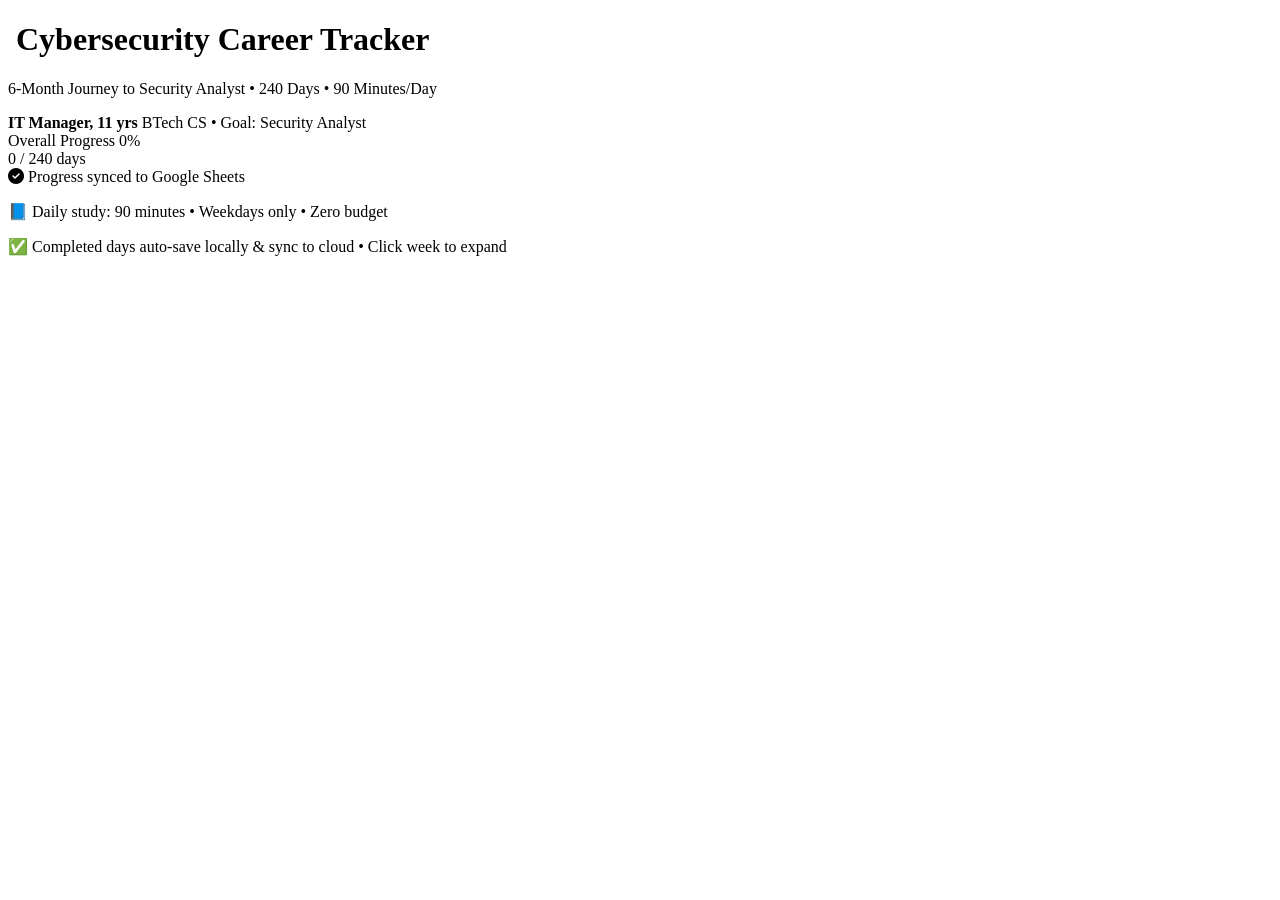
==== index.html @ 4511c95e "Rename deepseek_html_20260324_331c81.html to index.html" ====
<!DOCTYPE html>
<html lang="en">
<head>
    <meta charset="UTF-8">
    <meta name="viewport" content="width=device-width, initial-scale=1.0, viewport-fit=cover">
    <meta name="theme-color" content="#0a0c10">
    <title>Cybersecurity Career Tracker | 6-Month Journey to Analyst</title>
    <link rel="stylesheet" href="styles.css">
    <link rel="preconnect" href="https://fonts.googleapis.com">
    <link rel="preconnect" href="https://fonts.gstatic.com" crossorigin>
    <link href="https://fonts.googleapis.com/css2?family=Inter:opsz,wght@14..32,300;14..32,400;14..32,500;14..32,600;14..32,700&display=swap" rel="stylesheet">
    <link rel="stylesheet" href="https://cdnjs.cloudflare.com/ajax/libs/font-awesome/6.4.0/css/all.min.css">
</head>
<body>
    <div class="app-container">
        <!-- Header -->
        <header class="header">
            <div class="header-content">
                <div class="title-section">
                    <h1>
                        <i class="fas fa-shield-haltered"></i>
                        Cybersecurity Career Tracker
                    </h1>
                    <p class="subtitle">6-Month Journey to Security Analyst • 240 Days • 90 Minutes/Day</p>
                </div>
                <div class="profile-badge">
                    <div class="profile-info">
                        <strong>IT Manager, 11 yrs</strong>
                        <span>BTech CS • Goal: Security Analyst</span>
                    </div>
                    <div class="overall-progress-container">
                        <div class="progress-label">
                            <span>Overall Progress</span>
                            <span id="overall-percent">0%</span>
                        </div>
                        <div class="progress-bar-bg">
                            <div class="progress-bar-fill" id="overall-progress-fill"></div>
                        </div>
                        <div class="progress-stats">
                            <span id="completed-days-count">0</span> / <span id="total-days-count">240</span> days
                        </div>
                    </div>
                </div>
            </div>
        </header>

        <!-- Phase Tabs -->
        <div class="phase-tabs" id="phase-tabs">
            <!-- Dynamic from JavaScript -->
        </div>

        <!-- Main Content -->
        <main class="main-content" id="main-content">
            <div class="weeks-container" id="weeks-container">
                <!-- Dynamic week accordions will be rendered here -->
            </div>
        </main>

        <!-- Sync Status Toast -->
        <div id="toast" class="toast hidden">
            <i class="fas fa-check-circle"></i>
            <span>Progress synced to Google Sheets</span>
        </div>

        <!-- Footer -->
        <footer class="footer">
            <p>📘 Daily study: 90 minutes • Weekdays only • Zero budget</p>
            <p class="footer-note">✅ Completed days auto-save locally & sync to cloud • Click week to expand</p>
        </footer>
    </div>

    <script src="config.js"></script>
    <script src="data.js"></script>
    <script src="google-sheets.js"></script>
    <script src="script.js"></script>
</body>
</html>
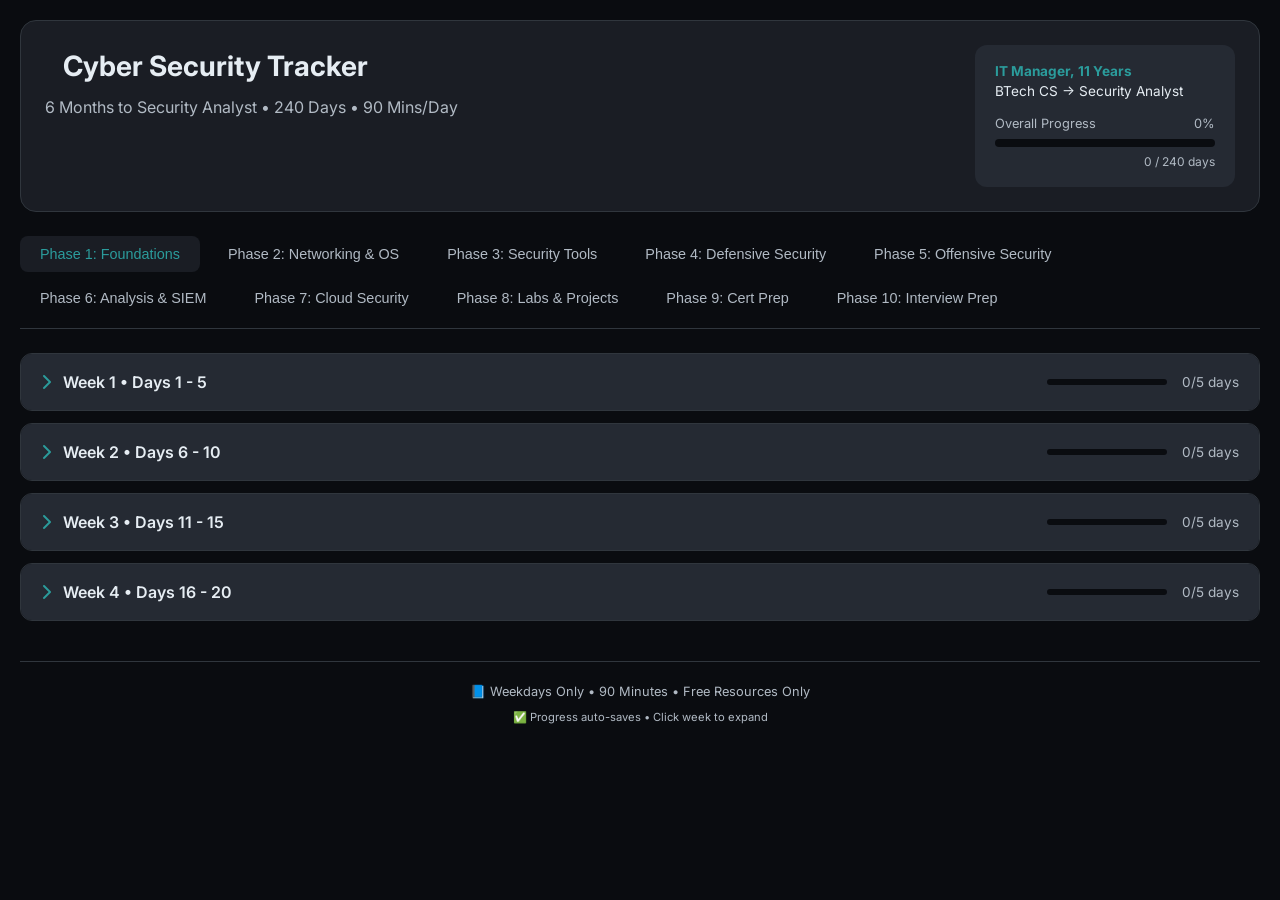
==== commit e1df00fe: "Update index.html" ====
--- a/index.html
+++ b/index.html
@@ -2,76 +2,61 @@
 <html lang="en">
 <head>
     <meta charset="UTF-8">
-    <meta name="viewport" content="width=device-width, initial-scale=1.0, viewport-fit=cover">
-    <meta name="theme-color" content="#0a0c10">
-    <title>Cybersecurity Career Tracker | 6-Month Journey to Analyst</title>
-    <link rel="stylesheet" href="styles.css">
-    <link rel="preconnect" href="https://fonts.googleapis.com">
-    <link rel="preconnect" href="https://fonts.gstatic.com" crossorigin>
-    <link href="https://fonts.googleapis.com/css2?family=Inter:opsz,wght@14..32,300;14..32,400;14..32,500;14..32,600;14..32,700&display=swap" rel="stylesheet">
+    <meta name="viewport" content="width=device-width, initial-scale=1.0">
+    <title>Cyber Security Tracker | 6-Month Journey</title>
+    <link rel="stylesheet" href="style.css">
+    <link href="https://fonts.googleapis.com/css2?family=Inter:wght@300;400;500;600;700&display=swap" rel="stylesheet">
     <link rel="stylesheet" href="https://cdnjs.cloudflare.com/ajax/libs/font-awesome/6.4.0/css/all.min.css">
 </head>
 <body>
-    <div class="app-container">
+    <div class="app">
         <!-- Header -->
-        <header class="header">
-            <div class="header-content">
-                <div class="title-section">
-                    <h1>
-                        <i class="fas fa-shield-haltered"></i>
-                        Cybersecurity Career Tracker
-                    </h1>
-                    <p class="subtitle">6-Month Journey to Security Analyst • 240 Days • 90 Minutes/Day</p>
+        <div class="header">
+            <div class="header-main">
+                <h1><i class="fas fa-shield-haltered"></i> Cyber Security Tracker</h1>
+                <p>6 Months to Security Analyst • 240 Days • 90 Mins/Day</p>
+            </div>
+            <div class="profile-card">
+                <div class="profile-text">
+                    <strong>IT Manager, 11 Years</strong>
+                    <span>BTech CS → Security Analyst</span>
                 </div>
-                <div class="profile-badge">
-                    <div class="profile-info">
-                        <strong>IT Manager, 11 yrs</strong>
-                        <span>BTech CS • Goal: Security Analyst</span>
+                <div class="overall-progress">
+                    <div class="progress-row">
+                        <span>Overall Progress</span>
+                        <span id="overallPercent">0%</span>
                     </div>
-                    <div class="overall-progress-container">
-                        <div class="progress-label">
-                            <span>Overall Progress</span>
-                            <span id="overall-percent">0%</span>
-                        </div>
-                        <div class="progress-bar-bg">
-                            <div class="progress-bar-fill" id="overall-progress-fill"></div>
-                        </div>
-                        <div class="progress-stats">
-                            <span id="completed-days-count">0</span> / <span id="total-days-count">240</span> days
-                        </div>
+                    <div class="progress-bar">
+                        <div class="progress-fill" id="overallFill"></div>
+                    </div>
+                    <div class="progress-stats">
+                        <span id="completedDays">0</span> / <span id="totalDays">240</span> days
                     </div>
                 </div>
             </div>
-        </header>
+        </div>
 
         <!-- Phase Tabs -->
-        <div class="phase-tabs" id="phase-tabs">
-            <!-- Dynamic from JavaScript -->
-        </div>
+        <div class="phase-tabs" id="phaseTabs"></div>
 
-        <!-- Main Content -->
-        <main class="main-content" id="main-content">
-            <div class="weeks-container" id="weeks-container">
-                <!-- Dynamic week accordions will be rendered here -->
-            </div>
-        </main>
+        <!-- Weeks Container -->
+        <div class="weeks-container" id="weeksContainer"></div>
 
-        <!-- Sync Status Toast -->
-        <div id="toast" class="toast hidden">
-            <i class="fas fa-check-circle"></i>
-            <span>Progress synced to Google Sheets</span>
+        <!-- Toast Message -->
+        <div id="toastMsg" class="toast hidden">
+            <i class="fas fa-check-circle"></i> Saved to Cloud
         </div>
 
         <!-- Footer -->
-        <footer class="footer">
-            <p>📘 Daily study: 90 minutes • Weekdays only • Zero budget</p>
-            <p class="footer-note">✅ Completed days auto-save locally & sync to cloud • Click week to expand</p>
-        </footer>
+        <div class="footer">
+            <p>📘 Weekdays Only • 90 Minutes • Free Resources Only</p>
+            <p class="small">✅ Progress auto-saves • Click week to expand</p>
+        </div>
     </div>
 
-    <script src="config.js"></script>
-    <script src="data.js"></script>
-    <script src="google-sheets.js"></script>
-    <script src="script.js"></script>
+    <script src="settings.js"></script>
+    <script src="curriculum-data.js"></script>
+    <script src="google-sync.js"></script>
+    <script src="app.js"></script>
 </body>
 </html>
--- a/style.css
+++ b/style.css
@@ -0,0 +1,386 @@
+* {
+    margin: 0;
+    padding: 0;
+    box-sizing: border-box;
+}
+
+:root {
+    --dark: #0a0c10;
+    --card-bg: #1a1d24;
+    --border: #30363d;
+    --text: #e6edf3;
+    --text-dim: #b1bac4;
+    --cyan: #2b9c9c;
+    --green: #3fb950;
+    --blue: #2d7ff9;
+    --orange: #f0883e;
+}
+
+body {
+    font-family: 'Inter', sans-serif;
+    background: var(--dark);
+    color: var(--text);
+    line-height: 1.5;
+}
+
+.app {
+    max-width: 1400px;
+    margin: 0 auto;
+    padding: 20px;
+}
+
+/* Header */
+.header {
+    background: var(--card-bg);
+    border-radius: 16px;
+    padding: 24px;
+    margin-bottom: 24px;
+    border: 1px solid var(--border);
+    display: flex;
+    justify-content: space-between;
+    flex-wrap: wrap;
+    gap: 20px;
+}
+
+.header-main h1 {
+    font-size: 1.75rem;
+    margin-bottom: 8px;
+}
+
+.header-main h1 i {
+    color: var(--cyan);
+    margin-right: 12px;
+}
+
+.header-main p {
+    color: var(--text-dim);
+}
+
+.profile-card {
+    background: #252a33;
+    padding: 16px 20px;
+    border-radius: 12px;
+    min-width: 260px;
+}
+
+.profile-text {
+    margin-bottom: 12px;
+    font-size: 0.85rem;
+}
+
+.profile-text strong {
+    color: var(--cyan);
+    display: block;
+}
+
+.overall-progress {
+    width: 100%;
+}
+
+.progress-row {
+    display: flex;
+    justify-content: space-between;
+    font-size: 0.8rem;
+    margin-bottom: 6px;
+    color: var(--text-dim);
+}
+
+.progress-bar {
+    background: var(--dark);
+    border-radius: 8px;
+    height: 8px;
+    overflow: hidden;
+}
+
+.progress-fill {
+    background: linear-gradient(90deg, var(--cyan), var(--green));
+    width: 0%;
+    height: 100%;
+    transition: width 0.3s;
+}
+
+.progress-stats {
+    font-size: 0.75rem;
+    color: var(--text-dim);
+    text-align: right;
+    margin-top: 6px;
+}
+
+/* Phase Tabs */
+.phase-tabs {
+    display: flex;
+    gap: 8px;
+    margin-bottom: 24px;
+    flex-wrap: wrap;
+    border-bottom: 1px solid var(--border);
+    padding-bottom: 12px;
+}
+
+.phase-btn {
+    padding: 10px 20px;
+    background: transparent;
+    border: none;
+    color: var(--text-dim);
+    font-size: 0.9rem;
+    font-weight: 500;
+    cursor: pointer;
+    border-radius: 8px;
+    transition: all 0.2s;
+}
+
+.phase-btn:hover {
+    background: var(--card-bg);
+    color: var(--text);
+}
+
+.phase-btn.active {
+    color: var(--cyan);
+    background: var(--card-bg);
+}
+
+/* Weeks */
+.week-card {
+    background: var(--card-bg);
+    border-radius: 12px;
+    border: 1px solid var(--border);
+    margin-bottom: 12px;
+    overflow: hidden;
+}
+
+.week-header {
+    display: flex;
+    justify-content: space-between;
+    align-items: center;
+    padding: 16px 20px;
+    cursor: pointer;
+    background: #252a33;
+    transition: background 0.2s;
+}
+
+.week-header:hover {
+    background: var(--dark);
+}
+
+.week-title {
+    display: flex;
+    align-items: center;
+    gap: 12px;
+    font-weight: 600;
+}
+
+.week-title i {
+    transition: transform 0.2s;
+    color: var(--cyan);
+}
+
+.week-card.open .week-title i {
+    transform: rotate(90deg);
+}
+
+.week-progress {
+    display: flex;
+    align-items: center;
+    gap: 15px;
+}
+
+.week-progress-bar {
+    width: 120px;
+    height: 6px;
+    background: var(--dark);
+    border-radius: 4px;
+    overflow: hidden;
+}
+
+.week-progress-fill {
+    height: 100%;
+    background: var(--green);
+    width: 0%;
+}
+
+.week-progress-text {
+    font-size: 0.85rem;
+    color: var(--text-dim);
+}
+
+/* Days Grid */
+.days-grid {
+    display: none;
+    padding: 20px;
+    gap: 16px;
+    grid-template-columns: repeat(auto-fill, minmax(340px, 1fr));
+}
+
+.week-card.open .days-grid {
+    display: grid;
+}
+
+/* Day Card */
+.day-card {
+    background: #252a33;
+    border-radius: 12px;
+    padding: 16px;
+    border-left: 4px solid var(--border);
+    transition: all 0.2s;
+}
+
+.day-card.today {
+    border-left-color: var(--orange);
+    box-shadow: 0 0 0 1px var(--orange);
+}
+
+.day-card.completed {
+    background: #1e3a2f;
+    border-left-color: var(--green);
+}
+
+.day-header {
+    display: flex;
+    justify-content: space-between;
+    align-items: center;
+    margin-bottom: 16px;
+    padding-bottom: 12px;
+    border-bottom: 1px solid var(--border);
+}
+
+.day-name {
+    font-weight: 600;
+    font-size: 1rem;
+}
+
+.day-name i {
+    margin-right: 8px;
+}
+
+.check-icon {
+    color: var(--green);
+    font-size: 1.2rem;
+}
+
+/* Activity Slots */
+.slot {
+    margin-bottom: 12px;
+}
+
+.slot-label {
+    font-size: 0.7rem;
+    text-transform: uppercase;
+    font-weight: 600;
+    color: var(--cyan);
+    margin-bottom: 4px;
+}
+
+.slot a {
+    color: var(--blue);
+    text-decoration: none;
+    font-size: 0.85rem;
+    display: block;
+    word-break: break-word;
+}
+
+.slot a:hover {
+    text-decoration: underline;
+    color: var(--text);
+}
+
+.slot-note {
+    font-size: 0.75rem;
+    color: var(--text-dim);
+    margin-top: 4px;
+}
+
+.note-text {
+    font-size: 0.85rem;
+    color: var(--text-dim);
+    font-style: italic;
+}
+
+/* Mark Button */
+.mark-btn {
+    width: 100%;
+    margin-top: 12px;
+    padding: 8px;
+    background: var(--dark);
+    border: 1px solid var(--border);
+    color: var(--text);
+    border-radius: 6px;
+    cursor: pointer;
+    font-size: 0.85rem;
+    transition: all 0.2s;
+}
+
+.mark-btn:hover {
+    background: var(--green);
+    border-color: var(--green);
+    color: var(--dark);
+}
+
+.mark-btn.done {
+    background: var(--green);
+    color: var(--dark);
+    cursor: default;
+    opacity: 0.7;
+}
+
+/* Toast */
+.toast {
+    position: fixed;
+    bottom: 20px;
+    right: 20px;
+    background: var(--green);
+    color: var(--dark);
+    padding: 12px 20px;
+    border-radius: 8px;
+    display: flex;
+    align-items: center;
+    gap: 10px;
+    z-index: 1000;
+}
+
+.toast.hidden {
+    display: none;
+}
+
+/* Footer */
+.footer {
+    margin-top: 40px;
+    padding: 20px;
+    text-align: center;
+    border-top: 1px solid var(--border);
+    color: var(--text-dim);
+    font-size: 0.8rem;
+}
+
+.small {
+    font-size: 0.7rem;
+    margin-top: 8px;
+}
+
+/* Responsive */
+@media (max-width: 768px) {
+    .app {
+        padding: 12px;
+    }
+    
+    .header {
+        flex-direction: column;
+    }
+    
+    .phase-tabs {
+        overflow-x: auto;
+        flex-wrap: nowrap;
+    }
+    
+    .phase-btn {
+        white-space: nowrap;
+    }
+    
+    .days-grid {
+        grid-template-columns: 1fr;
+    }
+    
+    .week-header {
+        flex-direction: column;
+        gap: 10px;
+        align-items: flex-start;
+    }
+}
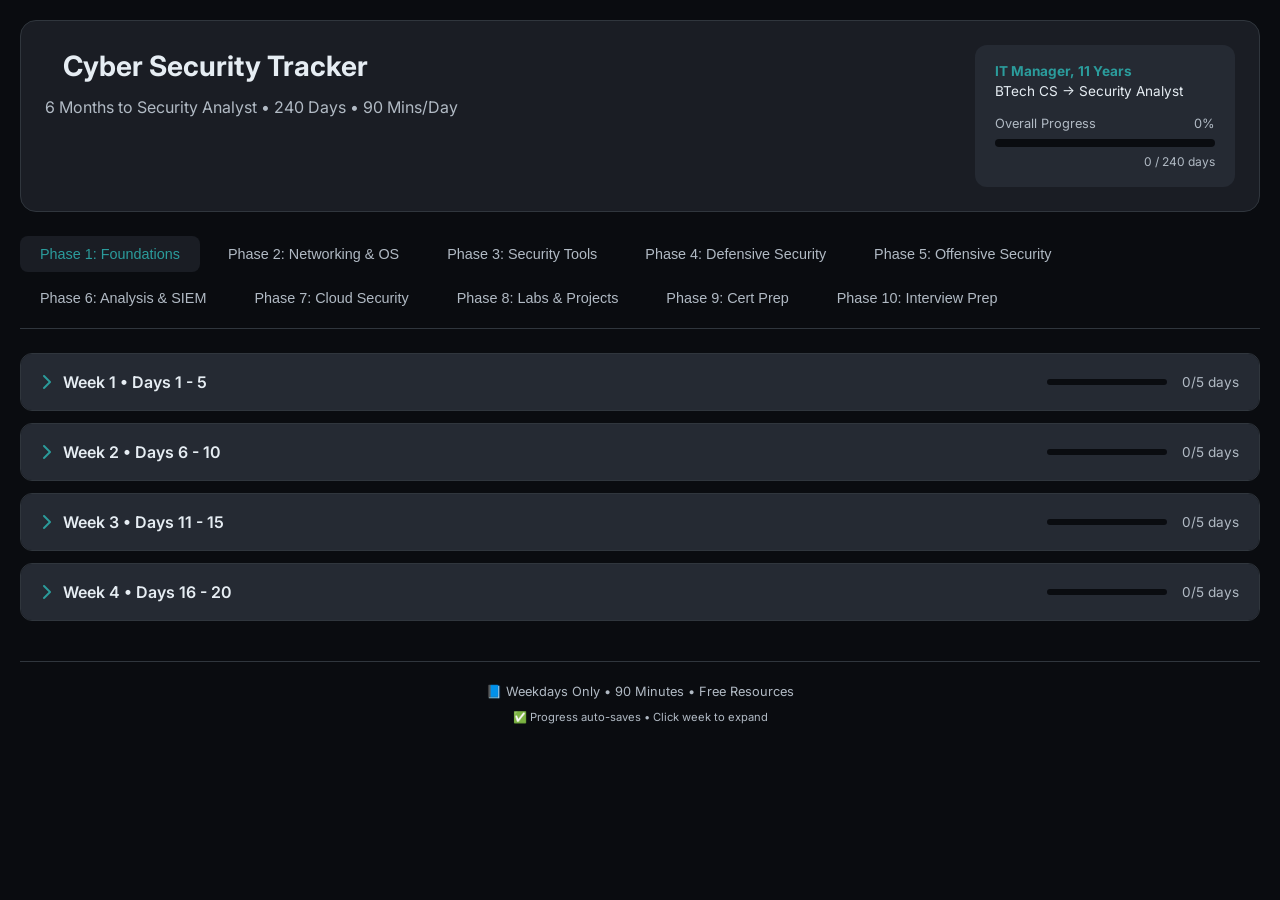
==== commit 2ae405c9: "Update index.html" ====
--- a/index.html
+++ b/index.html
@@ -3,14 +3,67 @@
 <head>
     <meta charset="UTF-8">
     <meta name="viewport" content="width=device-width, initial-scale=1.0">
-    <title>Cyber Security Tracker | 6-Month Journey</title>
-    <link rel="stylesheet" href="style.css">
+    <title>Cyber Security Tracker</title>
     <link href="https://fonts.googleapis.com/css2?family=Inter:wght@300;400;500;600;700&display=swap" rel="stylesheet">
     <link rel="stylesheet" href="https://cdnjs.cloudflare.com/ajax/libs/font-awesome/6.4.0/css/all.min.css">
+    <style>
+        * { margin: 0; padding: 0; box-sizing: border-box; }
+        :root { --dark: #0a0c10; --card-bg: #1a1d24; --border: #30363d; --text: #e6edf3; --text-dim: #b1bac4; --cyan: #2b9c9c; --green: #3fb950; --blue: #2d7ff9; --orange: #f0883e; }
+        body { font-family: 'Inter', sans-serif; background: var(--dark); color: var(--text); line-height: 1.5; }
+        .app { max-width: 1400px; margin: 0 auto; padding: 20px; }
+        .header { background: var(--card-bg); border-radius: 16px; padding: 24px; margin-bottom: 24px; border: 1px solid var(--border); display: flex; justify-content: space-between; flex-wrap: wrap; gap: 20px; }
+        .header-main h1 { font-size: 1.75rem; margin-bottom: 8px; }
+        .header-main h1 i { color: var(--cyan); margin-right: 12px; }
+        .header-main p { color: var(--text-dim); }
+        .profile-card { background: #252a33; padding: 16px 20px; border-radius: 12px; min-width: 260px; }
+        .profile-text { margin-bottom: 12px; font-size: 0.85rem; }
+        .profile-text strong { color: var(--cyan); display: block; }
+        .overall-progress { width: 100%; }
+        .progress-row { display: flex; justify-content: space-between; font-size: 0.8rem; margin-bottom: 6px; color: var(--text-dim); }
+        .progress-bar { background: var(--dark); border-radius: 8px; height: 8px; overflow: hidden; }
+        .progress-fill { background: linear-gradient(90deg, var(--cyan), var(--green)); width: 0%; height: 100%; transition: width 0.3s; }
+        .progress-stats { font-size: 0.75rem; color: var(--text-dim); text-align: right; margin-top: 6px; }
+        .phase-tabs { display: flex; gap: 8px; margin-bottom: 24px; flex-wrap: wrap; border-bottom: 1px solid var(--border); padding-bottom: 12px; }
+        .phase-btn { padding: 10px 20px; background: transparent; border: none; color: var(--text-dim); font-size: 0.9rem; font-weight: 500; cursor: pointer; border-radius: 8px; transition: all 0.2s; }
+        .phase-btn:hover { background: var(--card-bg); color: var(--text); }
+        .phase-btn.active { color: var(--cyan); background: var(--card-bg); }
+        .week-card { background: var(--card-bg); border-radius: 12px; border: 1px solid var(--border); margin-bottom: 12px; overflow: hidden; }
+        .week-header { display: flex; justify-content: space-between; align-items: center; padding: 16px 20px; cursor: pointer; background: #252a33; transition: background 0.2s; }
+        .week-header:hover { background: var(--dark); }
+        .week-title { display: flex; align-items: center; gap: 12px; font-weight: 600; }
+        .week-title i { transition: transform 0.2s; color: var(--cyan); }
+        .week-card.open .week-title i { transform: rotate(90deg); }
+        .week-progress { display: flex; align-items: center; gap: 15px; }
+        .week-progress-bar { width: 120px; height: 6px; background: var(--dark); border-radius: 4px; overflow: hidden; }
+        .week-progress-fill { height: 100%; background: var(--green); width: 0%; }
+        .week-progress-text { font-size: 0.85rem; color: var(--text-dim); }
+        .days-grid { display: none; padding: 20px; gap: 16px; grid-template-columns: repeat(auto-fill, minmax(340px, 1fr)); }
+        .week-card.open .days-grid { display: grid; }
+        .day-card { background: #252a33; border-radius: 12px; padding: 16px; border-left: 4px solid var(--border); transition: all 0.2s; }
+        .day-card.today { border-left-color: var(--orange); box-shadow: 0 0 0 1px var(--orange); }
+        .day-card.completed { background: #1e3a2f; border-left-color: var(--green); }
+        .day-header { display: flex; justify-content: space-between; align-items: center; margin-bottom: 16px; padding-bottom: 12px; border-bottom: 1px solid var(--border); }
+        .day-name { font-weight: 600; font-size: 1rem; }
+        .day-name i { margin-right: 8px; }
+        .check-icon { color: var(--green); font-size: 1.2rem; }
+        .slot { margin-bottom: 12px; }
+        .slot-label { font-size: 0.7rem; text-transform: uppercase; font-weight: 600; color: var(--cyan); margin-bottom: 4px; }
+        .slot a { color: var(--blue); text-decoration: none; font-size: 0.85rem; display: block; word-break: break-word; }
+        .slot a:hover { text-decoration: underline; color: var(--text); }
+        .slot-note { font-size: 0.75rem; color: var(--text-dim); margin-top: 4px; }
+        .note-text { font-size: 0.85rem; color: var(--text-dim); font-style: italic; }
+        .mark-btn { width: 100%; margin-top: 12px; padding: 8px; background: var(--dark); border: 1px solid var(--border); color: var(--text); border-radius: 6px; cursor: pointer; font-size: 0.85rem; transition: all 0.2s; }
+        .mark-btn:hover { background: var(--green); border-color: var(--green); color: var(--dark); }
+        .mark-btn.done { background: var(--green); color: var(--dark); cursor: default; opacity: 0.7; }
+        .toast { position: fixed; bottom: 20px; right: 20px; background: var(--green); color: var(--dark); padding: 12px 20px; border-radius: 8px; display: flex; align-items: center; gap: 10px; z-index: 1000; }
+        .toast.hidden { display: none; }
+        .footer { margin-top: 40px; padding: 20px; text-align: center; border-top: 1px solid var(--border); color: var(--text-dim); font-size: 0.8rem; }
+        .small { font-size: 0.7rem; margin-top: 8px; }
+        @media (max-width: 768px) { .app { padding: 12px; } .header { flex-direction: column; } .phase-tabs { overflow-x: auto; flex-wrap: nowrap; } .phase-btn { white-space: nowrap; } .days-grid { grid-template-columns: 1fr; } .week-header { flex-direction: column; gap: 10px; align-items: flex-start; } }
+    </style>
 </head>
 <body>
     <div class="app">
-        <!-- Header -->
         <div class="header">
             <div class="header-main">
                 <h1><i class="fas fa-shield-haltered"></i> Cyber Security Tracker</h1>
@@ -22,41 +75,240 @@
                     <span>BTech CS → Security Analyst</span>
                 </div>
                 <div class="overall-progress">
-                    <div class="progress-row">
-                        <span>Overall Progress</span>
-                        <span id="overallPercent">0%</span>
-                    </div>
-                    <div class="progress-bar">
-                        <div class="progress-fill" id="overallFill"></div>
-                    </div>
-                    <div class="progress-stats">
-                        <span id="completedDays">0</span> / <span id="totalDays">240</span> days
-                    </div>
+                    <div class="progress-row"><span>Overall Progress</span><span id="overallPercent">0%</span></div>
+                    <div class="progress-bar"><div class="progress-fill" id="overallFill"></div></div>
+                    <div class="progress-stats"><span id="completedDays">0</span> / <span id="totalDays">240</span> days</div>
                 </div>
             </div>
         </div>
-
-        <!-- Phase Tabs -->
         <div class="phase-tabs" id="phaseTabs"></div>
-
-        <!-- Weeks Container -->
         <div class="weeks-container" id="weeksContainer"></div>
-
-        <!-- Toast Message -->
-        <div id="toastMsg" class="toast hidden">
-            <i class="fas fa-check-circle"></i> Saved to Cloud
-        </div>
-
-        <!-- Footer -->
-        <div class="footer">
-            <p>📘 Weekdays Only • 90 Minutes • Free Resources Only</p>
-            <p class="small">✅ Progress auto-saves • Click week to expand</p>
-        </div>
+        <div id="toastMsg" class="toast hidden"><i class="fas fa-check-circle"></i> Saved</div>
+        <div class="footer"><p>📘 Weekdays Only • 90 Minutes • Free Resources</p><p class="small">✅ Progress auto-saves • Click week to expand</p></div>
     </div>
 
-    <script src="settings.js"></script>
-    <script src="curriculum-data.js"></script>
-    <script src="google-sync.js"></script>
-    <script src="app.js"></script>
+    <script>
+        // ========== SETTINGS ==========
+        const APP = {
+            storageKey: 'cy6',
+            totalDays: 240,
+            daysPerWeek: 5,
+            phases: [
+                { id: 0, name: 'Phase 1: Foundations', weeks: 4, startDay: 1 },
+                { id: 1, name: 'Phase 2: Networking & OS', weeks: 4, startDay: 21 },
+                { id: 2, name: 'Phase 3: Security Tools', weeks: 4, startDay: 41 },
+                { id: 3, name: 'Phase 4: Defensive Security', weeks: 4, startDay: 61 },
+                { id: 4, name: 'Phase 5: Offensive Security', weeks: 4, startDay: 81 },
+                { id: 5, name: 'Phase 6: Analysis & SIEM', weeks: 4, startDay: 101 },
+                { id: 6, name: 'Phase 7: Cloud Security', weeks: 4, startDay: 121 },
+                { id: 7, name: 'Phase 8: Labs & Projects', weeks: 4, startDay: 141 },
+                { id: 8, name: 'Phase 9: Cert Prep', weeks: 4, startDay: 161 },
+                { id: 9, name: 'Phase 10: Interview Prep', weeks: 4, startDay: 181 }
+            ],
+            getDayNumber: function(phaseId, week, day) {
+                const phase = this.phases[phaseId];
+                return phase.startDay + (week * 5) + day;
+            }
+        };
+
+        // ========== CURRICULUM DATA ==========
+        const CURRICULUM = {};
+        
+        // Build Phase 0 with complete data
+        const phase0Weeks = [];
+        const week1Data = [
+            { watch: 'https://www.youtube.com/watch?v=inWWhr5tnEA', watchText: 'Watch: Cybersecurity Fundamentals', read: 'https://www.cisa.gov/cybersecurity-basics', readText: 'Read: CISA Basics', lab: 'https://tryhackme.com/r/room/introtocyber', labText: 'Lab: TryHackMe Intro', notes: '📝 CIA triad, basic security concepts' },
+            { watch: 'https://www.youtube.com/watch?v=5k9e1xYp3HI', watchText: 'Watch: Security Principles', read: 'https://csrc.nist.gov/glossary', readText: 'Read: NIST Glossary', lab: 'https://tryhackme.com/r/room/securityprinciples', labText: 'Lab: Security Principles', notes: '📝 Authentication, authorization, accounting' },
+            { watch: 'https://www.youtube.com/watch?v=z5nc9MDbvkw', watchText: 'Watch: CIA Triad', read: 'https://www.sans.org/security-resources/', readText: 'Read: SANS Reading', lab: 'https://tryhackme.com/r/room/introtois', labText: 'Lab: InfoSec Intro', notes: '📝 Confidentiality, Integrity, Availability' },
+            { watch: 'https://www.youtube.com/watch?v=sdpxddDzXfE', watchText: 'Watch: Threats & Vulnerabilities', read: 'https://owasp.org/www-project-top-ten/', readText: 'Read: OWASP Top 10', lab: 'https://tryhackme.com/r/room/vulnerabilities101', labText: 'Lab: Vulnerabilities 101', notes: '📝 Risk assessment basics' },
+            { watch: 'https://www.youtube.com/watch?v=auW3bT7XJbM', watchText: 'Watch: Security Controls', read: 'https://www.iso.org/isoiec-27001-information-security.html', readText: 'Read: ISO 27001', lab: 'https://tryhackme.com/r/room/securityframeworks', labText: 'Lab: Security Frameworks', notes: '📝 Administrative, technical, physical controls' }
+        ];
+        
+        const week2Data = [
+            { watch: 'https://www.youtube.com/watch?v=inWWhr5tnEA', watchText: 'Watch: Cybersecurity Review', read: 'https://www.cisa.gov/cybersecurity-basics', readText: 'Read: CISA Review', lab: 'https://tryhackme.com/r/room/introtocyber', labText: 'Lab: TryHackMe Review', notes: '📝 Review and practice' },
+            { watch: 'https://www.youtube.com/watch?v=5k9e1xYp3HI', watchText: 'Watch: Security Principles Review', read: 'https://csrc.nist.gov/glossary', readText: 'Read: NIST Review', lab: 'https://tryhackme.com/r/room/securityprinciples', labText: 'Lab: Principles Lab', notes: '📝 Apply to scenarios' },
+            { watch: 'https://www.youtube.com/watch?v=z5nc9MDbvkw', watchText: 'Watch: CIA Triad Examples', read: 'https://www.sans.org/security-resources/', readText: 'Read: SANS Articles', lab: 'https://tryhackme.com/r/room/introtois', labText: 'Lab: InfoSec Lab', notes: '📝 Real-world examples' },
+            { watch: 'https://www.youtube.com/watch?v=sdpxddDzXfE', watchText: 'Watch: Vulnerability Assessment', read: 'https://owasp.org/www-project-top-ten/', readText: 'Read: OWASP Deep Dive', lab: 'https://tryhackme.com/r/room/vulnerabilities101', labText: 'Lab: Vulns Lab', notes: '📝 Identify vulnerabilities' },
+            { watch: 'https://www.youtube.com/watch?v=auW3bT7XJbM', watchText: 'Watch: Controls Review', read: 'https://www.iso.org/isoiec-27001-information-security.html', readText: 'Read: ISO Controls', lab: 'https://tryhackme.com/r/room/securityframeworks', labText: 'Lab: Frameworks Lab', notes: '📝 Map controls to requirements' }
+        ];
+        
+        phase0Weeks[0] = week1Data;
+        phase0Weeks[1] = week2Data;
+        phase0Weeks[2] = week1Data.map(d => ({ ...d, notes: '📝 ' + d.notes.split('📝 ')[1] + ' - Practice' }));
+        phase0Weeks[3] = week2Data.map(d => ({ ...d, notes: '📝 ' + d.notes.split('📝 ')[1] + ' - Apply' }));
+        
+        CURRICULUM[0] = phase0Weeks.map(week => 
+            week.map(day => ({
+                watch: { url: day.watch, text: day.watchText },
+                read: { url: day.read, text: day.readText },
+                lab: { url: day.lab, text: day.labText },
+                notes: day.notes
+            }))
+        );
+        
+        // Fill phases 1-9
+        for (let p = 1; p < 10; p++) {
+            CURRICULUM[p] = [];
+            for (let w = 0; w < 4; w++) {
+                CURRICULUM[p][w] = [];
+                for (let d = 0; d < 5; d++) {
+                    CURRICULUM[p][w][d] = {
+                        watch: { url: 'https://www.youtube.com/watch?v=qrRqN2HZw98', text: 'Watch: Security Fundamentals' },
+                        read: { url: 'https://www.securityweek.com/', text: 'Read: Security Week' },
+                        lab: { url: 'https://tryhackme.com/r/room/securityoperations', text: 'Lab: Security Ops' },
+                        notes: '📝 Continue building knowledge'
+                    };
+                }
+            }
+        }
+
+        // ========== MAIN APP ==========
+        const Tracker = {
+            currentPhase: 0,
+            completedDays: [],
+            
+            init: function() {
+                const saved = localStorage.getItem(APP.storageKey);
+                this.completedDays = saved ? JSON.parse(saved) : [];
+                this.render();
+            },
+            
+            saveData: function() {
+                localStorage.setItem(APP.storageKey, JSON.stringify(this.completedDays));
+                this.updateProgress();
+            },
+            
+            render: function() {
+                this.renderPhases();
+                this.renderWeeks();
+                this.updateProgress();
+            },
+            
+            renderPhases: function() {
+                const container = document.getElementById('phaseTabs');
+                if (!container) return;
+                container.innerHTML = '';
+                APP.phases.forEach((phase, i) => {
+                    const btn = document.createElement('button');
+                    btn.className = `phase-btn ${i === this.currentPhase ? 'active' : ''}`;
+                    btn.textContent = phase.name;
+                    btn.onclick = () => { this.currentPhase = i; this.render(); };
+                    container.appendChild(btn);
+                });
+            },
+            
+            renderWeeks: function() {
+                const container = document.getElementById('weeksContainer');
+                if (!container) return;
+                container.innerHTML = '';
+                const phase = APP.phases[this.currentPhase];
+                for (let w = 0; w < phase.weeks; w++) this.renderWeek(w, container);
+            },
+            
+            renderWeek: function(weekIndex, container) {
+                const phase = APP.phases[this.currentPhase];
+                const weekDiv = document.createElement('div');
+                weekDiv.className = 'week-card';
+                weekDiv.dataset.week = weekIndex;
+                
+                let done = 0;
+                for (let d = 0; d < 5; d++) {
+                    if (this.completedDays.includes(APP.getDayNumber(this.currentPhase, weekIndex, d))) done++;
+                }
+                const percent = (done / 5) * 100;
+                
+                const header = document.createElement('div');
+                header.className = 'week-header';
+                header.onclick = () => weekDiv.classList.toggle('open');
+                header.innerHTML = `
+                    <div class="week-title"><i class="fas fa-chevron-right"></i><span>Week ${weekIndex + 1} • Days ${phase.startDay + weekIndex * 5} - ${phase.startDay + weekIndex * 5 + 4}</span></div>
+                    <div class="week-progress"><div class="week-progress-bar"><div class="week-progress-fill" style="width: ${percent}%"></div></div><div class="week-progress-text">${done}/5 days</div></div>
+                `;
+                
+                const grid = document.createElement('div');
+                grid.className = 'days-grid';
+                for (let d = 0; d < 5; d++) grid.appendChild(this.renderDay(weekIndex, d));
+                
+                weekDiv.appendChild(header);
+                weekDiv.appendChild(grid);
+                container.appendChild(weekDiv);
+            },
+            
+            renderDay: function(weekIndex, dayIndex) {
+                const dayNum = APP.getDayNumber(this.currentPhase, weekIndex, dayIndex);
+                const content = CURRICULUM[this.currentPhase][weekIndex][dayIndex];
+                const completed = this.completedDays.includes(dayNum);
+                const dayNames = ['Monday', 'Tuesday', 'Wednesday', 'Thursday', 'Friday'];
+                
+                const card = document.createElement('div');
+                card.className = `day-card ${completed ? 'completed' : ''}`;
+                card.dataset.day = dayNum;
+                card.innerHTML = `
+                    <div class="day-header"><div class="day-name"><i class="fas fa-calendar-day"></i>Day ${dayNum}: ${dayNames[dayIndex]}</div>${completed ? '<i class="fas fa-check-circle check-icon"></i>' : ''}</div>
+                    <div class="slot"><div class="slot-label"><i class="fas fa-play"></i> WATCH</div><a href="${content.watch.url}" target="_blank">${content.watch.text}</a></div>
+                    <div class="slot"><div class="slot-label"><i class="fas fa-book"></i> READ</div><a href="${content.read.url}" target="_blank">${content.read.text}</a></div>
+                    <div class="slot"><div class="slot-label"><i class="fas fa-flask"></i> LAB</div><a href="${content.lab.url}" target="_blank">${content.lab.text}</a></div>
+                    <div class="slot"><div class="slot-label"><i class="fas fa-pen"></i> NOTES</div><div class="note-text">${content.notes}</div><div class="slot-note">✍️ Write in your notebook</div></div>
+                    <button class="mark-btn ${completed ? 'done' : ''}" ${completed ? 'disabled' : ''}>${completed ? '✓ Completed' : '✓ Mark Done'}</button>
+                `;
+                
+                const btn = card.querySelector('.mark-btn');
+                if (!completed) {
+                    btn.onclick = (e) => {
+                        e.stopPropagation();
+                        if (this.completedDays.includes(dayNum)) return;
+                        this.completedDays.push(dayNum);
+                        this.saveData();
+                        btn.textContent = '✓ Completed';
+                        btn.classList.add('done');
+                        btn.disabled = true;
+                        card.classList.add('completed');
+                        const headerDiv = card.querySelector('.day-header');
+                        if (!headerDiv.querySelector('.check-icon')) {
+                            const check = document.createElement('i');
+                            check.className = 'fas fa-check-circle check-icon';
+                            headerDiv.appendChild(check);
+                        }
+                        this.updateWeekProgress(dayNum);
+                        const toast = document.getElementById('toastMsg');
+                        if (toast) { toast.classList.remove('hidden'); setTimeout(() => toast.classList.add('hidden'), 2000); }
+                    };
+                }
+                return card;
+            },
+            
+            updateWeekProgress: function(dayNum) {
+                for (let p = 0; p < APP.phases.length; p++) {
+                    const phase = APP.phases[p];
+                    if (dayNum >= phase.startDay && dayNum <= phase.startDay + (phase.weeks * 5) - 1 && p === this.currentPhase) {
+                        const weekIdx = Math.floor((dayNum - phase.startDay) / 5);
+                        const weekCard = document.querySelector(`.week-card[data-week="${weekIdx}"]`);
+                        if (weekCard) {
+                            let done = 0;
+                            for (let d = 0; d < 5; d++) if (this.completedDays.includes(APP.getDayNumber(p, weekIdx, d))) done++;
+                            const fill = weekCard.querySelector('.week-progress-fill');
+                            const text = weekCard.querySelector('.week-progress-text');
+                            if (fill) fill.style.width = `${(done / 5) * 100}%`;
+                            if (text) text.textContent = `${done}/5 days`;
+                        }
+                        break;
+                    }
+                }
+            },
+            
+            updateProgress: function() {
+                const done = this.completedDays.length;
+                const percent = (done / APP.totalDays) * 100;
+                const fill = document.getElementById('overallFill');
+                const percentSpan = document.getElementById('overallPercent');
+                const doneSpan = document.getElementById('completedDays');
+                if (fill) fill.style.width = `${percent}%`;
+                if (percentSpan) percentSpan.textContent = `${Math.round(percent)}%`;
+                if (doneSpan) doneSpan.textContent = done;
+            }
+        };
+        
+        document.addEventListener('DOMContentLoaded', () => Tracker.init());
+    </script>
 </body>
 </html>
